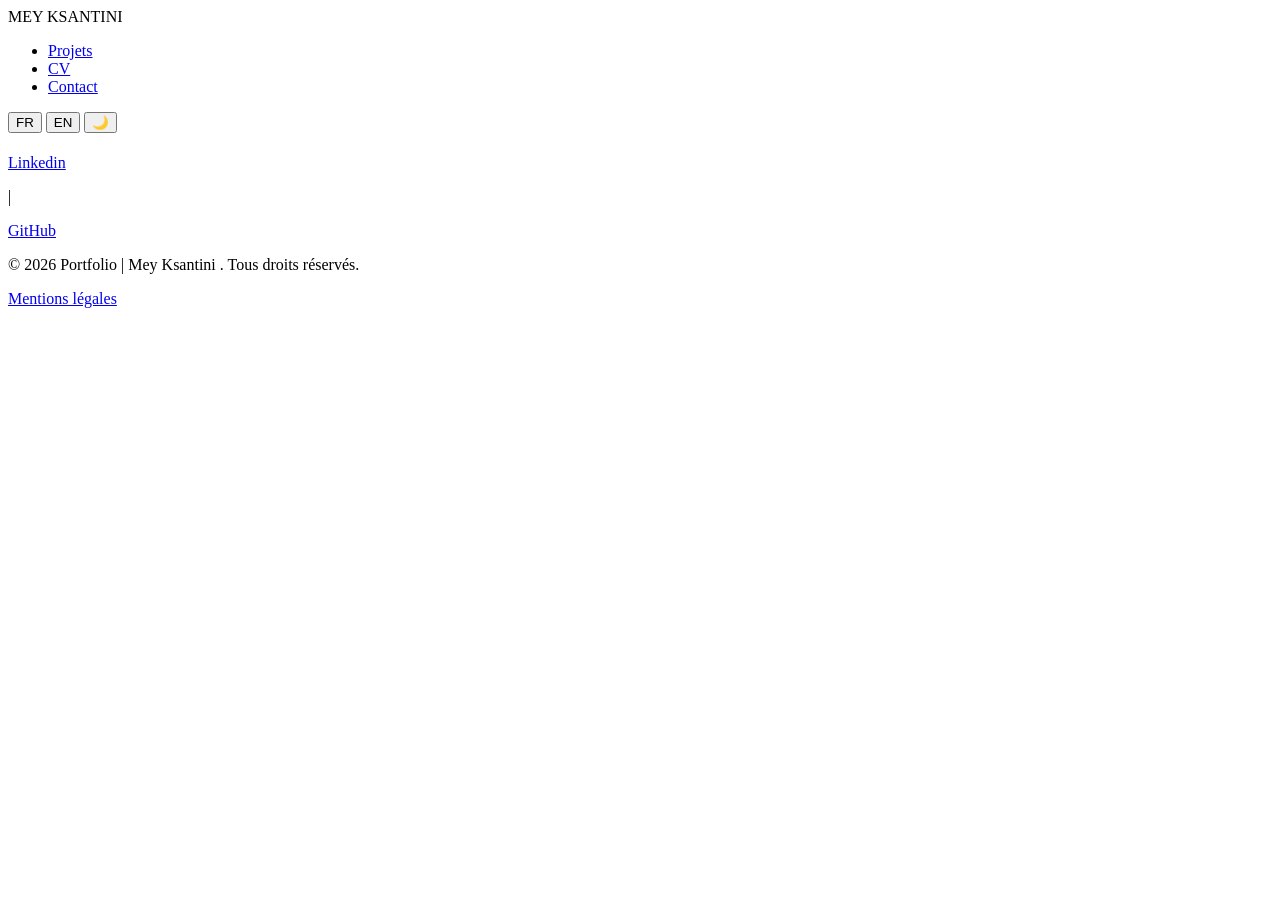
==== mentionslegales.html @ e755a418 "premier commit" ====
<!DOCTYPE html>
<html lang="fr">
<head>
    <meta charset="UTF-8">
    <meta name="viewport" content="width=device-width, initial-scale=1.0">
    <meta name="description" content="Portfolio de Mey, étudiante en Master Cultures et Métiers du Web.">

    <title>Portfolio 2026 | Mey Ksantini</title>
    <!-- AJOUTER favicon -->
    <link rel="icon" type="image/png" href="images/favicon.png">
    <link href="css/style.css" rel="stylesheet">
</head>
<script src="js/script.js"></script>
<body>
    <nav>
        <div class="container">
            <div class="logo">MEY KSANTINI</div>
            <ul>
                <li><a href="#projets">Projets</a></li>
                <li><a href="#cv">CV</a></li>
                <li><a href="#contact">Contact</a></li>
            </ul>

            <div class="nav-actions">
                <button id="fr-button" class="active" aria-pressed="true">FR</button>
                <button id="en-button" aria-pressed="false">EN</button>
                <button id="theme-button">🌙</button>
            </div>
        </div>
    </nav>
    <h1></h1>
    <h2></h2>
    <h2></h2>
    <h2></h2>
    <h2></h2>
    <h2></h2>
    <h2></h2>
    <h2></h2>


    <footer>
        <div class="footer-content">
            <div class="social-links">
                <a href="https://www.linkedin.com/in/mey-ksantini/" target="_blank" title="LinkedIn"> Linkedin</a>
                <p> | </p>
                <a href="https://github.com/9-mmey" target="_blank" title="GitHub"> GitHub</a>
            </div>
            <p>&copy; 2026 Portfolio | Mey Ksantini . Tous droits réservés.</p>
        </div>

        <a href="mentions-legales.html">Mentions légales</a>
    </footer>  
</body>
</html>
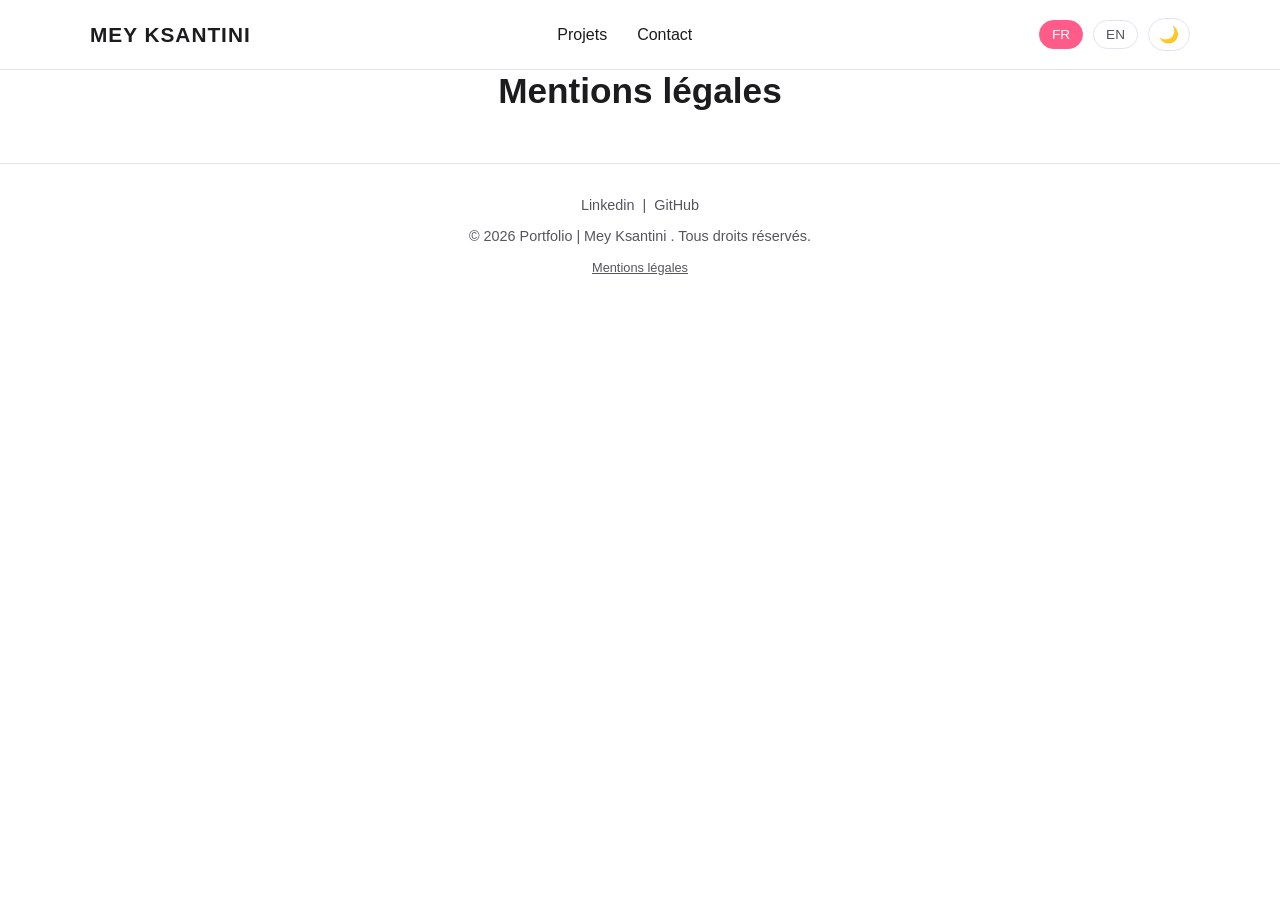
==== commit c5ee0257: "modif page lien logo et  mentions legales" ====
--- a/mentionslegales.html
+++ b/mentionslegales.html
@@ -6,19 +6,23 @@
     <meta name="description" content="Portfolio de Mey, étudiante en Master Cultures et Métiers du Web.">
 
     <title>Portfolio 2026 | Mey Ksantini</title>
-    <!-- AJOUTER favicon -->
-    <link rel="icon" type="image/png" href="images/favicon.png">
-    <link href="css/style.css" rel="stylesheet">
+
+    <!-- AJOUTER un favicon -->
+    <link rel="icon" type="image/png" href="media/favicon.png">
+
+    <link href="style.css" rel="stylesheet">
 </head>
-<script src="js/script.js"></script>
+
+
 <body>
-    <nav>
+<header>
+    <nav>     <!-- mettre la navigation plutot collée à droite 
+                deux blocs le logo tout à gauche la navigation et les bouton langues et theme plutot à droite -->
         <div class="container">
-            <div class="logo">MEY KSANTINI</div>
+            <div class="logo"><a href="index.html">MEY KSANTINI</a></div>
             <ul>
                 <li><a href="#projets">Projets</a></li>
-                <li><a href="#cv">CV</a></li>
-                <li><a href="#contact">Contact</a></li>
+                <li><a href="#contact-titre">Contact</a></li>
             </ul>
 
             <div class="nav-actions">
@@ -28,15 +32,15 @@
             </div>
         </div>
     </nav>
-    <h1></h1>
-    <h2></h2>
-    <h2></h2>
-    <h2></h2>
-    <h2></h2>
-    <h2></h2>
-    <h2></h2>
-    <h2></h2>
+</header>
 
+    <main>
+        <section>
+                <div class="container">
+            <h2 class="section-title" id="legalnotices">Mentions légales</h2>
+            </div>
+        </section>
+    </main>
 
     <footer>
         <div class="footer-content">
@@ -48,7 +52,14 @@
             <p>&copy; 2026 Portfolio | Mey Ksantini . Tous droits réservés.</p>
         </div>
 
-        <a href="mentions-legales.html">Mentions légales</a>
-    </footer>  
+        <!-- rédigez les mentions legales-->
+        <a href="mentionslegales.html">Mentions légales</a>
+    </footer>
+
+    <!-- le script est placé ici, juste avant la fin du body :
+         à ce moment le HTML est déjà chargé donc getElementById
+         trouve bien les boutons (contrairement à quand le script
+         était dans le head) -->
+    <script src="script.js"></script>
 </body>
 </html>
--- a/style.css
+++ b/style.css
@@ -0,0 +1,500 @@
+/* 
+   ordre : variables > base > header > home > projets
+   > contact > footer > lightbox (agrandissement) > responsive */
+
+/* variables (couleurs et polices)
+   Toutes les couleurs passent par ces variables.
+   Comme ça, pour le mode sombre, on n'a qu'à changer les
+   valeurs dans [data-theme="dark"] plus bas, pas besoin de
+   toucher au reste du CSS. */
+
+:root {
+    /* couleurs mode clair */
+    --bg-color: #ffffff;
+    --bg-soft: #f6f5fb;
+    --text-color: #1c1c1e;
+    --text-soft: #55555c;
+    --accent: #ff5c8a;       /* couleur principale (rose) */
+    --accent-hover: #e14574;
+    --border-color: #e4e3ec;
+    --card-bg: #ffffff;
+    --shadow: 0 4px 14px rgba(0, 0, 0, 0.06);
+
+    --font-titre: "Space Grotesk", sans-serif;
+    --font-texte: "Inter", sans-serif;
+    --radius: 14px;
+    --section-padding: 100px 0;
+}
+
+/* mode sombre : on change juste les couleurs,
+   activé en JS via document.documentElement.dataset.theme = "dark" */
+[data-theme="dark"] {
+    --bg-color: #16151d;
+    --bg-soft: #1e1d27;
+    --text-color: #f2f2f5;
+    --text-soft: #b4b3bd;
+    --accent: #ff7fa3;
+    --accent-hover: #ffa0bb;
+    --border-color: #2c2b38;
+    --card-bg: #1e1d27;
+    --shadow: 0 4px 14px rgba(0, 0, 0, 0.35);
+}
+
+* {
+    margin: 0;
+    padding: 0;
+    box-sizing: border-box;
+}
+
+html {
+    scroll-behavior: smooth;
+}
+
+body {
+    font-family: var(--font-texte);
+    background-color: var(--bg-color);
+    color: var(--text-color);
+    line-height: 1.6;
+    /* transition douce quand on change de thème */
+    transition: background-color 0.3s ease, color 0.3s ease;
+}
+
+h1, h2, h3 {
+    font-family: var(--font-titre);
+    line-height: 1.2;
+}
+
+a {
+    text-decoration: none;
+    color: inherit;
+}
+
+ul {
+    list-style: none;
+}
+
+img {
+    max-width: 100%;
+    display: block;
+}
+
+/* mes blocs */
+.container {
+    width: 90%;
+    max-width: 1100px;
+    margin: 0 auto;
+}
+
+.section-title {
+    font-size: 2.2rem;
+    text-align: center;
+    margin-bottom: 50px;
+}
+
+.section-title span {
+    color: var(--accent);
+}
+
+/* mes boutons */
+.btn {
+    display: inline-block;
+    padding: 14px 28px;
+    border-radius: 50px;
+    font-weight: 600;
+    font-size: 0.95rem;
+    cursor: pointer;
+    transition: transform 0.2s ease, background-color 0.2s ease;
+    border: 2px solid transparent;
+}
+
+.btn:hover {
+    transform: translateY(-2px);
+}
+
+.btn-primary {
+    background-color: var(--accent);
+    color: #ffffff;
+}
+
+.btn-primary:hover {
+    background-color: var(--accent-hover);
+}
+
+.btn-secondary {
+    background-color: transparent;
+    border-color: var(--accent);
+    color: var(--accent);
+}
+
+.btn-secondary:hover {
+    background-color: var(--accent);
+    color: #ffffff;
+}
+
+/* header et navigation
+logo tout à gauche, navigation + boutons
+   langue/thème regroupés à droite */
+
+header {
+    position: sticky;
+    top: 0;
+    z-index: 100;
+    background-color: var(--bg-color);
+    border-bottom: 1px solid var(--border-color);
+}
+
+nav .container {
+    display: flex;
+    align-items: center;
+    justify-content: space-between;
+    padding: 18px 0;
+}
+
+.logo {
+    font-family: var(--font-titre);
+    font-weight: 700;
+    font-size: 1.3rem;
+    letter-spacing: 1px;
+}
+
+/* liste de liens + les boutons dans un même
+   bloc flex à droite, avec un espace entre les deux blocs */
+nav > .container {
+    gap: 30px;
+}
+
+nav ul {
+    display: flex;
+    gap: 30px;
+}
+
+nav ul a {
+    font-weight: 500;
+    position: relative;
+}
+
+nav ul a:hover {
+    color: var(--accent);
+}
+
+/* bloc de droite
+   justify-content: space-between du parent */
+.nav-actions {
+    display: flex;
+    align-items: center;
+    gap: 10px;
+    margin-left: 40px;
+}
+
+.nav-actions button {
+    background: none;
+    border: 1px solid var(--border-color);
+    color: var(--text-soft);
+    padding: 6px 12px;
+    border-radius: 50px;
+    font-size: 0.85rem;
+    cursor: pointer;
+    transition: all 0.2s ease;
+}
+
+.nav-actions button:hover {
+    border-color: var(--accent);
+    color: var(--accent);
+}
+
+/* bouton actif (langue sélectionnée) géré via la classe
+   "active" ajoutée/retirée en JS */
+.nav-actions button.active {
+    background-color: var(--accent);
+    border-color: var(--accent);
+    color: #ffffff;
+}
+
+#theme-button {
+    font-size: 1rem;
+    padding: 6px 10px;
+}
+
+/* premier main bloc
+   deux blocs, texte à gauche, CV à droite,
+   cliquable pour s'agrandir sur la page (lightbox) */
+
+.home {
+    padding: var(--section-padding);
+    min-height: 90vh;
+    display: flex;
+    align-items: center;
+}
+
+.container.home {
+    display: flex;
+    align-items: center;
+    justify-content: space-between;
+    gap: 60px;
+}
+
+.home-content {
+    flex: 1;
+}
+
+.home-content h1 {
+    font-size: 3.2rem;
+    margin-bottom: 12px;
+}
+
+.tagline {
+    font-size: 1.3rem;
+    color: var(--accent);
+    font-weight: 600;
+    margin-bottom: 10px;
+}
+
+.home-content > p:not(.tagline) {
+    color: var(--text-soft);
+    margin-bottom: 30px;
+}
+
+.cta-buttons {
+    display: flex;
+    gap: 16px;
+}
+
+/* bloc CV à droite */
+.home-cv {
+    flex: 1;
+    display: flex;
+    justify-content: center;
+}
+
+.home-cv-wrapper {
+    width: 100%;
+    max-width: 340px;
+    aspect-ratio: 3 / 4;
+    background-color: var(--bg-soft);
+    border-radius: var(--radius);
+    box-shadow: var(--shadow);
+    display: flex;
+    align-items: center;
+    justify-content: center;
+    cursor: pointer; /* pour montrer que c'est cliquable */
+    transition: transform 0.25s ease;
+    overflow: hidden;
+}
+
+/* effet au survol du cv */
+.home-cv-wrapper:hover {
+    transform: scale(1.02);
+}
+
+.home-cv-placeholder {
+    font-size: 4rem;
+}
+
+/* mes projets
+   projets dans des boites, et images des projets cliquables
+   pour s'agrandir sur la page comme le cv */
+
+.projects {
+    padding: var(--section-padding);
+    background-color: var(--bg-soft);
+}
+
+.projects-grid {
+    display: grid;
+    grid-template-columns: repeat(auto-fit, minmax(300px, 1fr));
+    gap: 30px;
+}
+
+.project-card {
+    background-color: var(--card-bg);
+    border-radius: var(--radius);
+    overflow: hidden;
+    box-shadow: var(--shadow);
+    transition: transform 0.25s ease;
+    opacity: 0;
+    transform: translateY(30px);
+}
+
+.project-card.active {
+    opacity: 1;
+    transform: translateY(0);
+    transition: opacity 0.6s ease, transform 0.6s ease;
+}
+
+.project-card:hover {
+    transform: translateY(-6px);
+}
+
+.project-visual {
+    height: 200px;
+    background-color: var(--accent);
+    color: #ffffff;
+    display: flex;
+    align-items: center;
+    justify-content: center;
+    font-size: 3rem;
+    cursor: pointer; /* cliquable pour agrandir, comme le CV */
+}
+
+.project-content {
+    padding: 24px;
+}
+
+.project-title {
+    font-size: 1.2rem;
+    margin-bottom: 10px;
+}
+
+.project-description {
+    color: var(--text-soft);
+    font-size: 0.95rem;
+    margin-bottom: 16px;
+}
+
+.project-tags {
+    display: flex;
+    flex-wrap: wrap;
+    gap: 8px;
+}
+
+.tag {
+    background-color: var(--bg-soft);
+    border: 1px solid var(--border-color);
+    color: var(--text-soft);
+    font-size: 0.8rem;
+    padding: 4px 12px;
+    border-radius: 50px;
+}
+
+[data-theme="dark"] .tag {
+    background-color: var(--bg-color);
+}
+
+/* mon contact
+   bouton "voir mon CV" et bouton mail pour outlook */
+
+.contact {
+    padding: var(--section-padding);
+    text-align: center;
+}
+
+.contact-content p {
+    color: var(--text-soft);
+    max-width: 500px;
+    margin: 0 auto 30px;
+}
+
+.contact-buttons {
+    display: flex;
+    justify-content: center;
+    gap: 16px;
+}
+
+/* footer */
+
+footer {
+    border-top: 1px solid var(--border-color);
+    padding: 30px 0;
+    text-align: center;
+    color: var(--text-soft);
+    font-size: 0.9rem;
+}
+
+.footer-content {
+    display: flex;
+    flex-direction: column;
+    align-items: center;
+    gap: 8px;
+}
+
+.social-links {
+    display: flex;
+    align-items: center;
+    gap: 8px;
+}
+
+.social-links a:hover {
+    color: var(--accent);
+}
+
+footer > a {
+    display: inline-block;
+    margin-top: 10px;
+    font-size: 0.8rem;
+    text-decoration: underline;
+}
+
+/* lightbox = fenetre contextuelle (cv et projetcs) */
+
+.lightbox-overlay {
+    display: none;
+    position: fixed;
+    inset: 0;
+    background-color: rgba(0, 0, 0, 0.75);
+    z-index: 1000;
+    align-items: center;
+    justify-content: center;
+    padding: 30px;
+}
+
+.lightbox-overlay.active {
+    display: flex;
+}
+
+.lightbox-box {
+    background-color: var(--bg-color);
+    border-radius: var(--radius);
+    max-width: 600px;
+    width: 100%;
+    max-height: 85vh;
+    overflow-y: auto;
+    padding: 30px;
+    position: relative;
+}
+
+.lightbox-close {
+    position: absolute;
+    top: 14px;
+    right: 14px;
+    background: none;
+    border: none;
+    font-size: 1.4rem;
+    cursor: pointer;
+    color: var(--text-soft);
+}
+
+.lightbox-close:hover {
+    color: var(--accent);
+}
+
+/* responsive */
+
+@media (max-width: 900px) {
+    .container.home {
+        flex-direction: column;
+        text-align: center;
+    }
+
+    .cta-buttons {
+        justify-content: center;
+    }
+
+    nav .container {
+        flex-wrap: wrap;
+        gap: 14px;
+    }
+}
+
+@media (max-width: 600px) {
+    .home-content h1 {
+        font-size: 2.2rem;
+    }
+
+    nav ul {
+        gap: 16px;
+    }
+
+    .section-title {
+        font-size: 1.7rem;
+    }
+}
